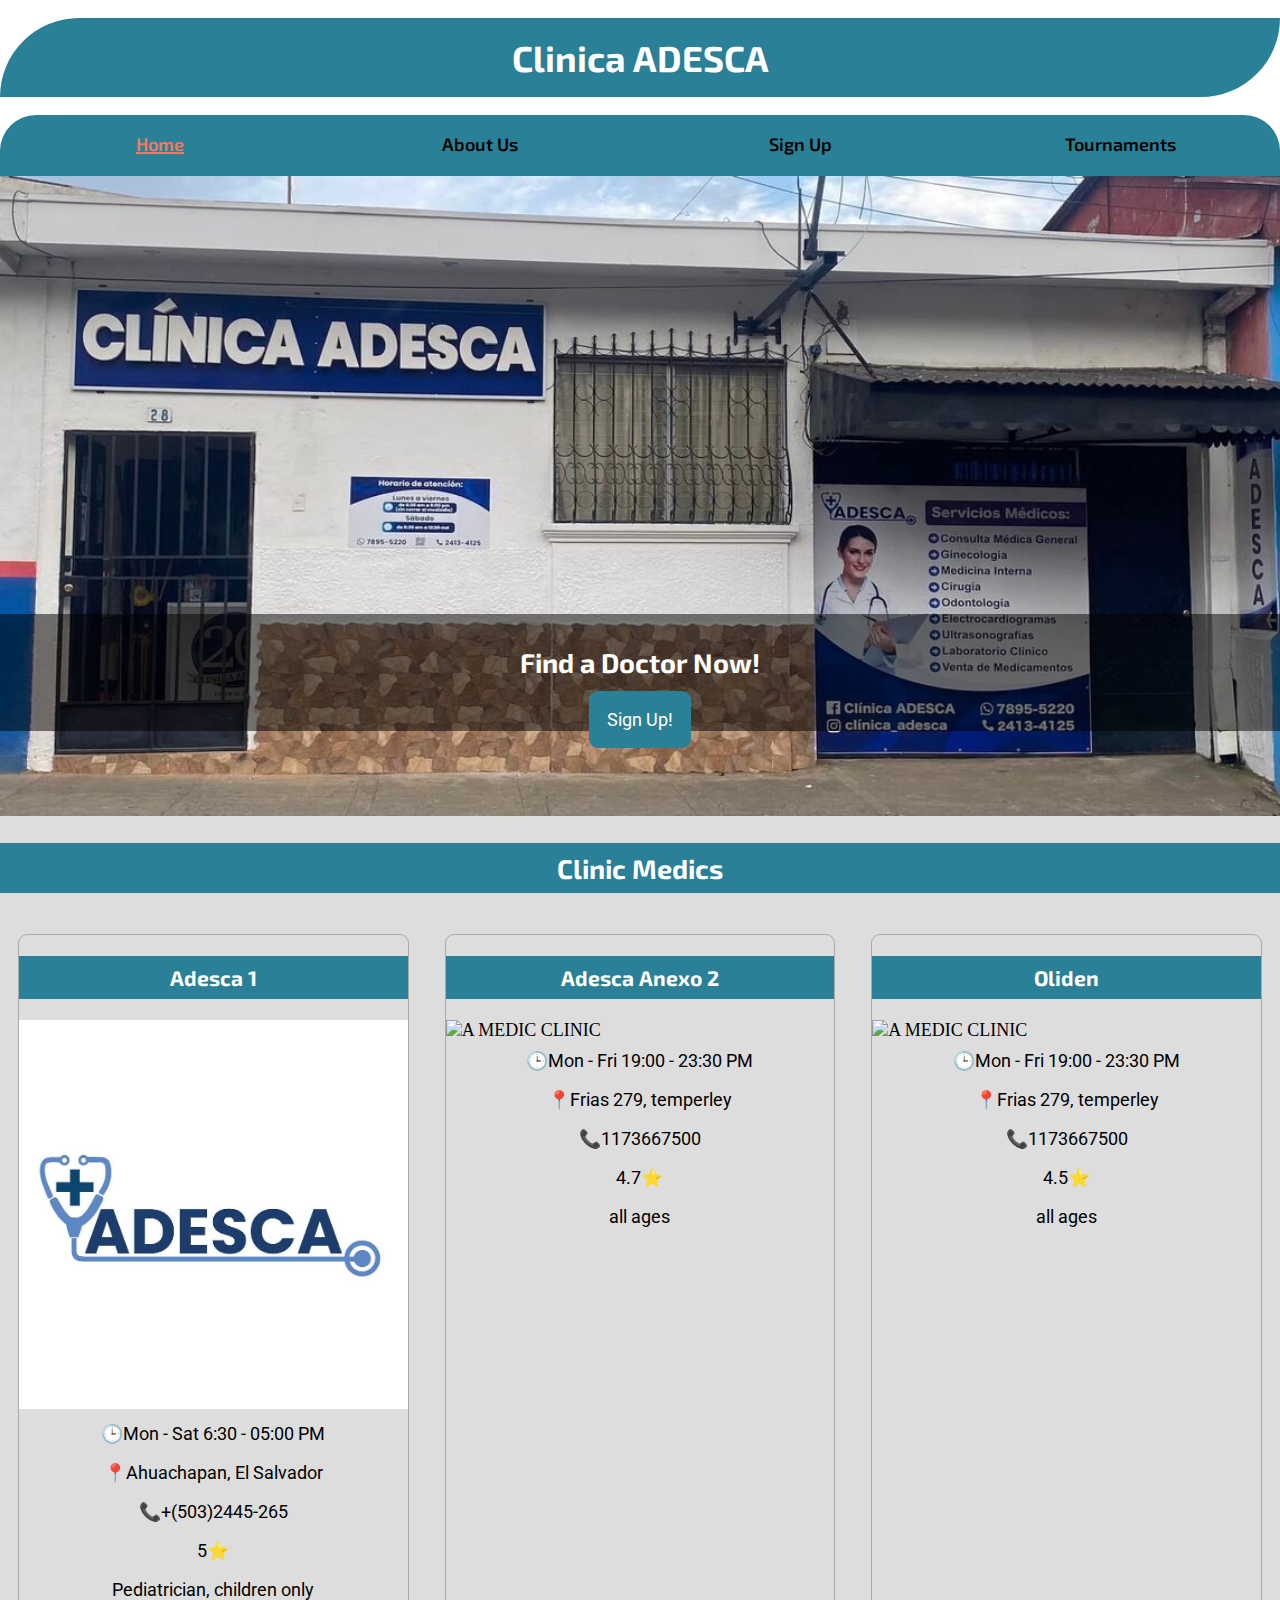
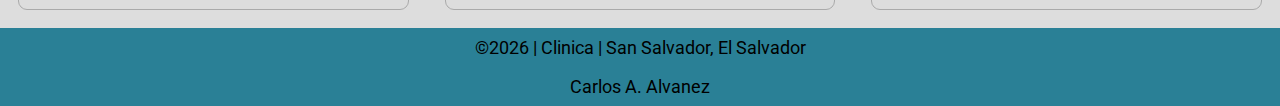
==== project/index.html @ b89b4f9e "av" ====
<!DOCTYPE html>
<html lang="en">
<head>
    <meta charset="UTF-8">
    <meta name="viewport" content="width=device-width, initial-scale=1.0">
    <title>Home | CLINICA ADESCA</title>
    <meta name="description" content="The landing page for BA. South Play containing important links and the top fields in the area.">
    <meta name="author" content="Santiago Ariel Chaparro">
    <link rel="stylesheet" href="styles/base.css">
    <link rel="stylesheet" href="styles/larger.css">
    <link rel="preconnect" href="https://fonts.googleapis.com">
    <link rel="preconnect" href="https://fonts.gstatic.com" crossorigin>
    <link href="https://fonts.googleapis.com/css2?family=Exo+2:ital,wght@0,100..900;1,100..900&display=swap" rel="stylesheet">
    <link href="https://fonts.googleapis.com/css2?family=Exo+2:ital,wght@0,100..900;1,100..900&family=Roboto:ital,wght@0,100;0,300;0,400;0,500;0,700;0,900;1,100;1,300;1,400;1,500;1,700;1,900&display=swap" rel="stylesheet">
    <link rel="shortcut icon" href="images/icons8-estetoscopio-16.png">
    <script src="scripts/menu.js" defer></script>
    <script src="scripts/tournaments.js" defer></script>
</head>
<body>
    <header>
        <h1>Clinica ADESCA</h1>
        <button id="menu"></button>
        <nav>
            <a href="#" class="active">Home</a>
            <a href="about.html">About Us</a>
            <a href="form.html">Sign Up</a>
            <a href="tournaments.html">Tournaments</a>
        </nav>
    </header>
    <main>
        <div class="hero">
            <picture>
                <source media="(min-width: 1000px)" srcset="images/place.jpg">
                <source media="(min-width: 500px )" srcset="images/place.jpg">
                <img src="images/place.jpg" alt="A picture about clinic">
            </picture>
            <div class="calltoaction">
                <h2>Find a Doctor Now!</h2>
                <a href="form.html">Sign Up!</a>
            </div>
        </div>
        <h2>Clinic Medics</h2>
        <div id="cards">

        </div>
    </main>
    <footer>
        <p>&copy;<span id="currentyear"></span> | Clinica | San Salvador, El Salvador</p>
        <p>Carlos A. Alvanez</p>
    </footer>
</body>
</html>
---- project/styles/base.css ----
:root {
    --font-titles: "Exo 2", sans-serif;
    --font-p: "Roboto", sans-serif;
    --primary-color-bg: #2a8096; 
    --secondary-color-bg: #2a8096;
    --bright-font: #fff;
    --dark-font: #000;
    --light-shadow: 0 0 1em .5em #777;
}

body {
    max-width: 1500px;
    margin: auto;
}

header {
    background-color: var(--primary-color-bg);
    margin: 0;
    border-radius: 4em 0;
    box-shadow: var(--light-shadow);
}

h1 {
    color: var(--dark-font);
    font-family: var(--font-titles);
    padding: 1rem 0 0;
    margin: .5em;
    text-align: center;
}

h2, h3 {
    background-color: var(--secondary-color-bg);
    color: var(--bright-font);
    font-family: var(--font-titles);
    padding: .5rem;
    text-align: center;
}

main {
    background-color: #ddd;
    min-height: 75vh;
}

.thanksmain {
    height: 100vh;
}

p {
    text-align: center;
    padding: .5em;
    margin: 0;
    font-family: var(--font-p);
}

.hero {
    position: relative;
}

.hero img {
    width: 100%;
}

.card {
    margin: 1em;
    border: 1px solid #aaa;
    border-radius: .5rem;
    max-width: 500px;

}

.card img {
    width: 100%;
}

#cards {
    display: grid;
    grid-template-columns: repeat(auto-fit, minmax(250px, 1fr))
}

.calltoaction {
    background-color: rgb(0, 0, 0, 50%);
    position: absolute;
    text-align: center;
    width: 100%;
    bottom: 5em;
}

.calltoaction h2 {
    background: none;
}

.calltoaction a {
    text-decoration: none;
    color: var(--bright-font);
    font-family: var(--font-p);
    background-image: linear-gradient(var(--primary-color-bg), var(--secondary-color-bg));
    padding: 1em;
    border-radius: .5rem;
}

.calltoaction a:hover {
    text-shadow: #fff 1px 1px 1em;
}

.calltoaction a:active {
    background-image: linear-gradient(var(--secondary-color-bg), var(--primary-color-bg));
}

table {
    font-family: var(--font-p);
    border: 2px solid #555;
    margin: auto;
}
tr:nth-child(odd) {
    background-color: #fff;
}

th {
    border-right: 1px solid;
    border-bottom: 1px solid;
}

td {
    padding: .5em;
}

footer {
    background-color: var(--primary-color-bg);
}
footer p {
    margin: 0;
}

/* ========== HAMBURGUER MENU ========== */

#menu {
    width: 100%;
    font-size: 1.5rem;
    background-color:  var(--primary-color);
    color: var(--primary-font-color);
    border: none;
    margin: 0;
}

#menu:hover {
    text-shadow: 0 0 .2em #fff;
}

#menu::before {
	content: "☰";
}

#menu.open::before {
	content: "✕";
}

nav, a{
    margin: 0;
}

nav a:hover {
    border-bottom: 3px solid yellow;
    font-weight: 700;
    border-radius: 0 0 .5em .5em;
}

nav {
    display: flex;
    flex-direction: column;
    background-color: var(--primary-color-bg);
    text-align: center;
    border-radius: 0 0 .5em .5em;
}

nav a {
    display: none;
    padding: 1em;
    font-weight: 600;
    font-family: var(--font-titles);
    color: var(--primary-font);
    text-decoration: none;
    border-radius: 0 0 .5em .5em;
    border-bottom: 3px var(--primary-color-bg) solid;
}

nav a.active {
    color: #FF785A;
    text-decoration: underline 2px;
}

nav a:hover {
    background-color: var(--secondary-color-bg);
    color: var(--bright-font);
    font-weight: 800;
    border-radius: 0 0 .5em .5em;
    
}

.open, .open a {
    display: block;
}

/* ========== FORM STYLING ========== */
.wf {
    max-width: 400px;
    margin: 0 auto;
    width: 100%;
    padding: 0 1em;
}
.wf fieldset {
    border: 1px solid #b7b7b7;
    border-radius: 6px;
    font-family: var(--font-p);
    width: 100%;
}

.wf legend {
    color: #a96144;
    padding-top: .5rem;
}

.wf label {
    display: block;
    padding-top: 1rem;
    color: #139c41;
    font-size: .9rem;
}

.wf div {
    padding-top: 1rem;
    color: #a96644;
    font-size: .9rem;
}

.wf input[type="text"],
.wf input[type="tel"],
.wf input[type="email"],
.wf select,
.wf input[type="number"],
.wf textarea
{
    background-color: #eee;
    display: block;
    border: 1px solid #999;
    border-radius: 6px;
    padding: .75rem;
    color: #555;
    width: 90%;
    appearance: none;
}

.wf input[type="checkbox"] {
    margin-right: 6px;
}

.wf input[type="submit"] {
    border: none;
    background-image: linear-gradient(var(--primary-color-bg), var(--secondary-color-bg));
    color: #fff;
    border-radius: 6px;
    padding: .8rem;
    width: 90%;
    max-width: 400px;
    margin: 1rem 3% 2rem 3%;
    
    box-shadow: 1px 1px 4px #999;
    font-weight: 600;
}

.wf input[type="submit"]:hover {
    text-shadow: #fff 1px 1px 1em;
}

.wf input[type="submit"]:active {
    background-image: linear-gradient(var(--secondary-color-bg), var(--primary-color-bg));
}

.wf input:required, .wf select:required {
    border-bottom: solid 8px red;
}

.wf input:required:valid, .wf select:required:valid {
    border-bottom: solid 8px rgb(138, 218, 138);
}
---- project/styles/larger.css ----
@media screen and (min-width: 550px) {
    :root {
        --font-titles: "Exo 2", sans-serif;
        --font-p: "Roboto", sans-serif;
        --primary-color-bg: #2a8096; 
        --secondary-color-bg: #2a8096;
        --bright-font: #fff;
        --dark-font: #ffffff;
        --light-shadow: 0 0 1em .5em #777;
        font-size: large;
    }

    header {
        background: none ;
        border-radius: 0;
        box-shadow: none;
    }

    h1 {
        margin: .5em 0 ;
        padding: .5em;
        background-color: var(--primary-color-bg);
        border-radius: 4em 0;
        box-shadow: 0px 0px .5em;
    }

    #menu {
        display: none;
    }

    nav {
        display: flex;
        position: initial;
        justify-content: center;
        margin: 1em auto 0;
        width: 100%;
        flex-direction: row;
        border-radius: 2em 2em 0 0;
    }

    nav a {
        display: block;
        flex: 1 1 100%;
        border-radius: 5em;
    }

    nav a:hover {
        border-radius: 5em;
    }

    nav:nth-child(4) {
        border-radius: 5em;
    }
}
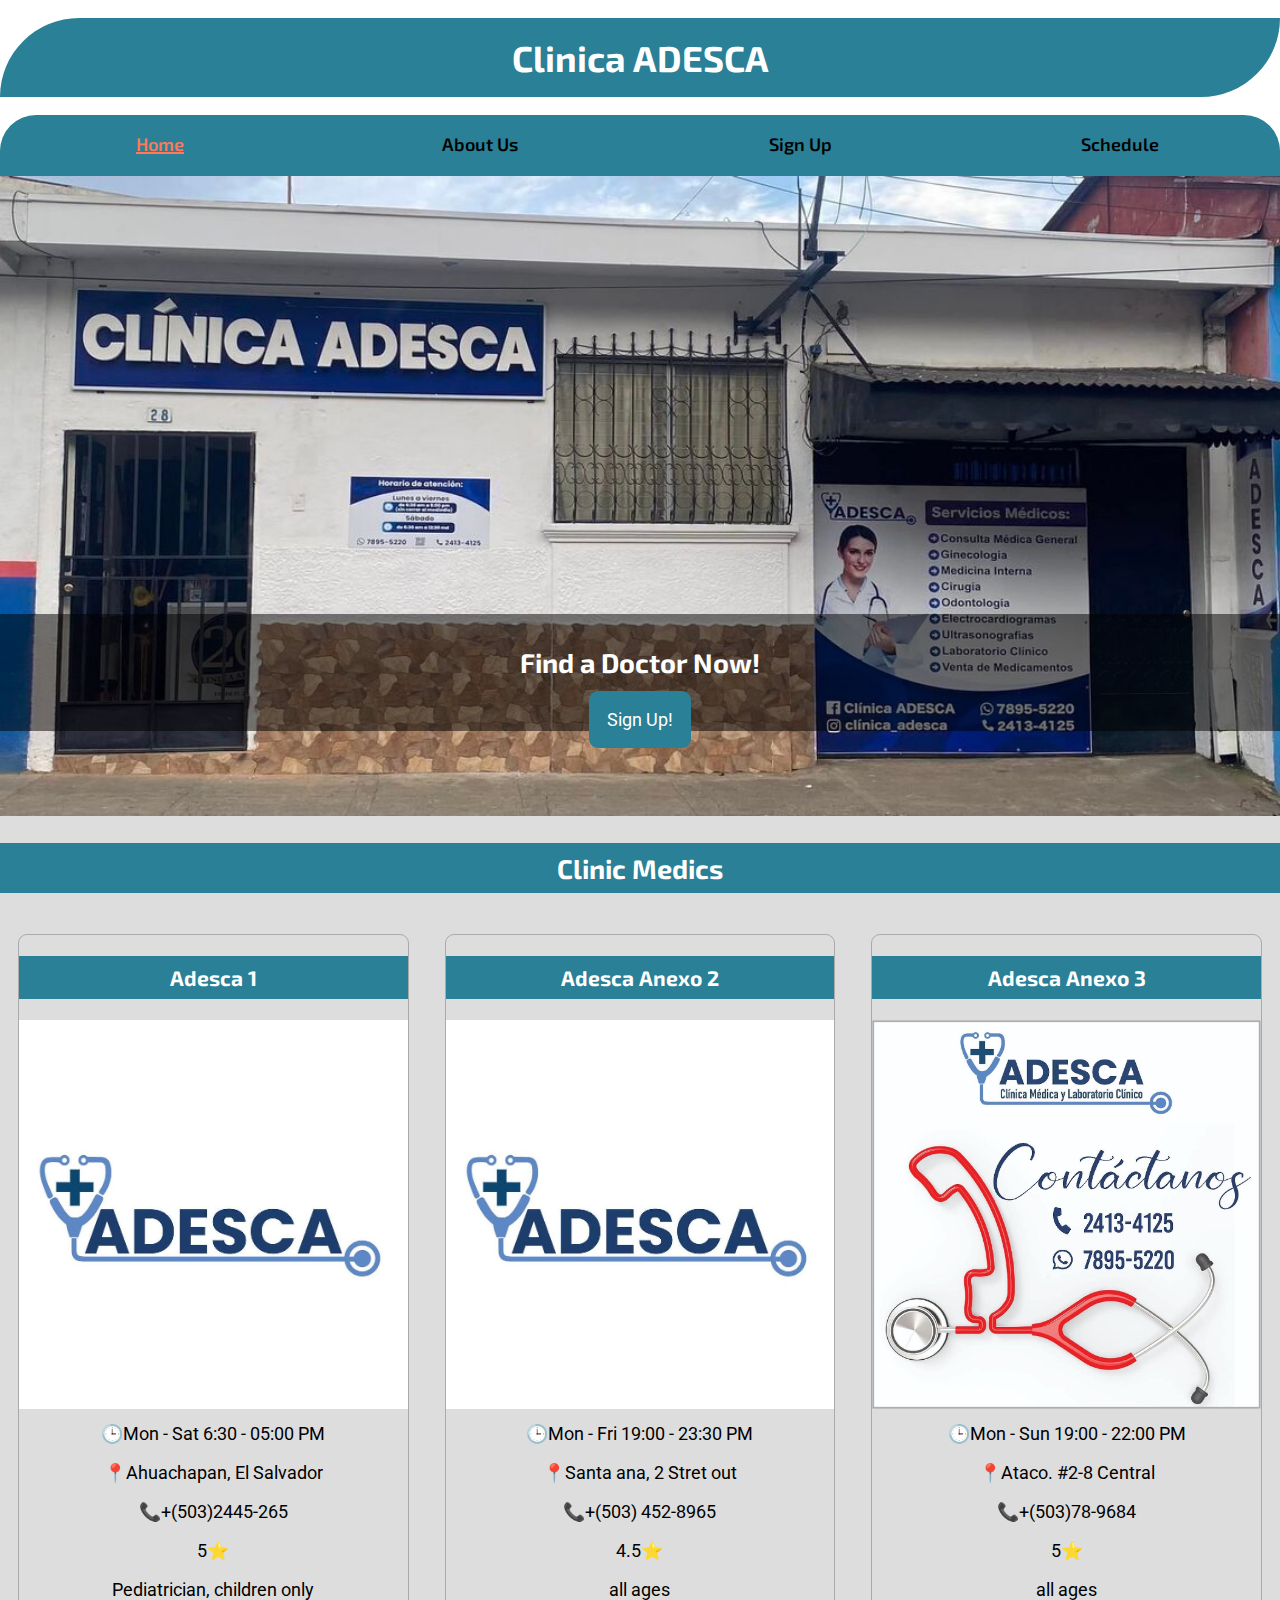
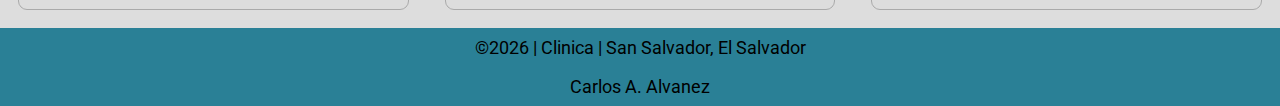
==== commit b3ba0e4a: "ne" ====
--- a/project/index.html
+++ b/project/index.html
@@ -5,7 +5,7 @@
     <meta name="viewport" content="width=device-width, initial-scale=1.0">
     <title>Home | CLINICA ADESCA</title>
     <meta name="description" content="The landing page for BA. South Play containing important links and the top fields in the area.">
-    <meta name="author" content="Santiago Ariel Chaparro">
+    <meta name="author" content="CArlos Alvanez">
     <link rel="stylesheet" href="styles/base.css">
     <link rel="stylesheet" href="styles/larger.css">
     <link rel="preconnect" href="https://fonts.googleapis.com">
@@ -14,7 +14,7 @@
     <link href="https://fonts.googleapis.com/css2?family=Exo+2:ital,wght@0,100..900;1,100..900&family=Roboto:ital,wght@0,100;0,300;0,400;0,500;0,700;0,900;1,100;1,300;1,400;1,500;1,700;1,900&display=swap" rel="stylesheet">
     <link rel="shortcut icon" href="images/icons8-estetoscopio-16.png">
     <script src="scripts/menu.js" defer></script>
-    <script src="scripts/tournaments.js" defer></script>
+    <script src="scripts/schechule.js" defer></script>
 </head>
 <body>
     <header>
@@ -24,7 +24,7 @@
             <a href="#" class="active">Home</a>
             <a href="about.html">About Us</a>
             <a href="form.html">Sign Up</a>
-            <a href="tournaments.html">Tournaments</a>
+            <a href="schechule.html">Schedule</a>
         </nav>
     </header>
     <main>
--- a/project/styles/base.css
+++ b/project/styles/base.css
@@ -159,7 +159,7 @@
 }
 
 nav a:hover {
-    border-bottom: 3px solid yellow;
+    border-bottom: 3px solid rgb(15, 15, 1);
     font-weight: 700;
     border-radius: 0 0 .5em .5em;
 }
